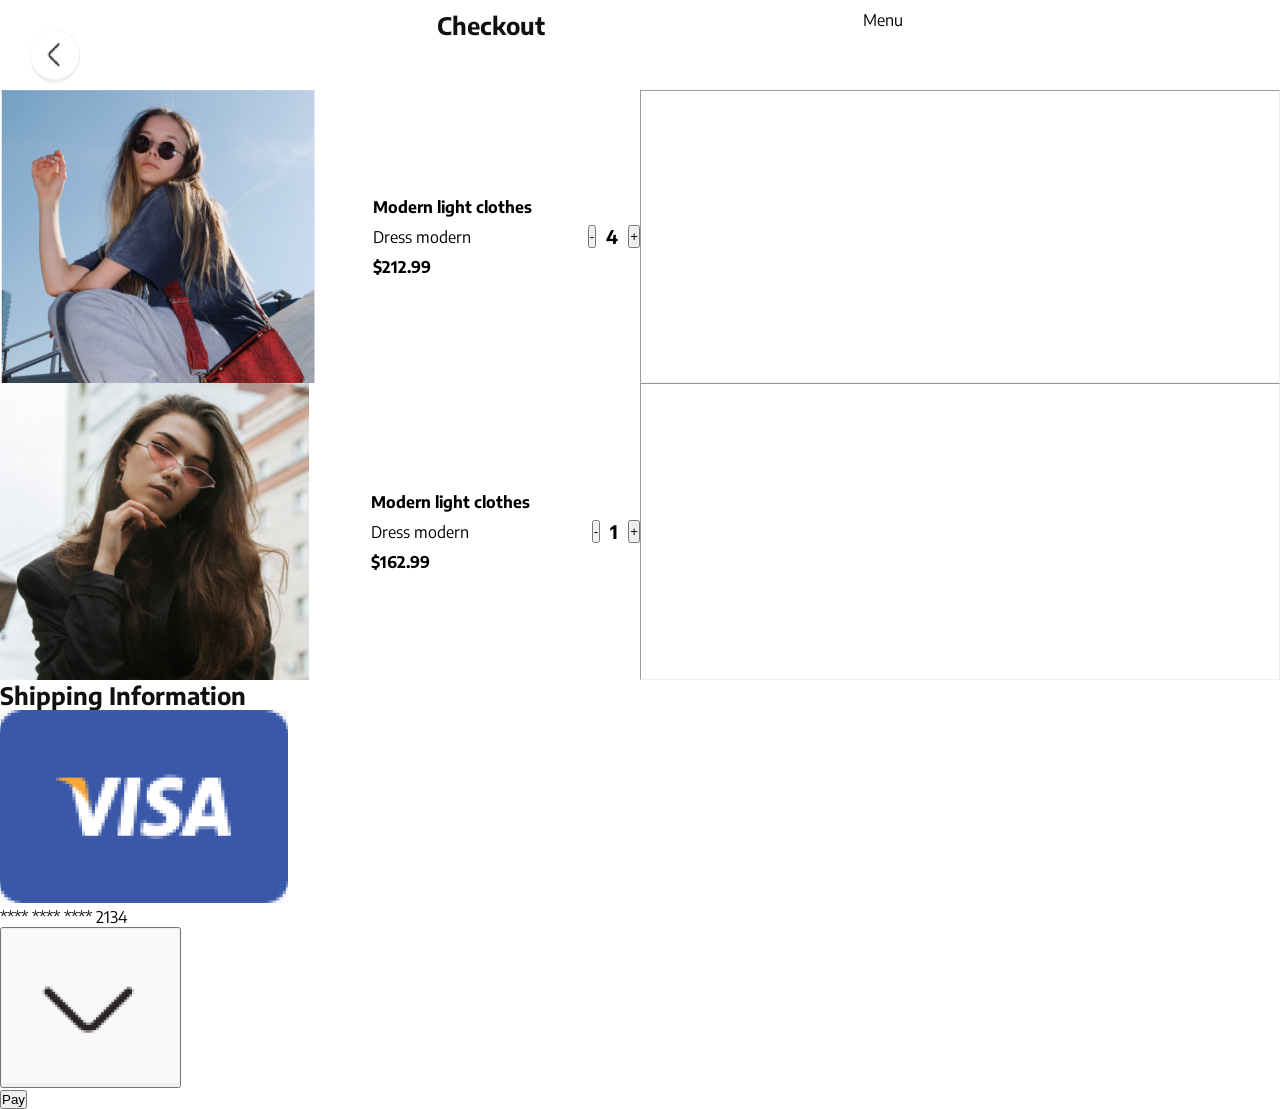
==== views/checkout.html @ dc52470a "feat: :rocket: Se ordena y añaden estilos en checkout" ====
<!DOCTYPE html>
<html lang="en">
<head>
    <meta charset="UTF-8">
    <meta name="viewport" content="width=device-width, initial-scale=1.0">
    <title>Checkout</title>
    <link rel="stylesheet" href="../css/checkout.css">
</head>
<body>
    <header>
        <div><button class="volver" onclick="window.history.back()"><img src="../storage/img/back.png"></button></div>
        <div><h2>Checkout</h2></div>
        <div>Menu</div>
    </header>
    <main>
        <section class="items">
            <article class="item">
                <div class="itemInfo">
                    <img src="../storage/img/imagen1Mini.png">
                </div>
                <div class="itemInfo2">
                    <h4>Modern light clothes</h4>
                    <p>Dress modern</p>
                    <h4>$212.99</h4>
                </div>
                <div class="itemInfo">
                    <button>-</button>
                    <h3>4</h3>
                    <button>+</button>
                </div>
                
            </article>
            <hr>
            
            <article class="item">
                <div class="itemInfo">
                    <img src="../storage/img/imagen2Mini.png">
                </div>
                <div class="itemInfo2">
                    <h4>Modern light clothes</h4>
                    <p>Dress modern</p>
                    <h4>$162.99</h4>
                </div>
                <div class="itemInfo">
                    <button>-</button>
                    <h3>1</h3>
                    <button>+</button>
                </div>
            </article>
            <hr>
            
        </section>
        <section class="tarjeta">
            <h2>Shipping Information</h2>
            <div>
                <img src="../storage/img/visa.png">
            </div>
            <div>
                <p>**** **** **** 2134</p>
            </div>
            <div>
                <button><img src="../storage/img/abajo.png"></button>
            </div>
        </section>
        <section class="total">
            <button class="pay">Pay</button>
        </section>
    </main>
</body>
</html>
---- css/checkout.css ----
@import url(./variables.css);

* {
    margin: 0px;
    padding: 0px;
    box-sizing: border-box;
}

body {
    font-family: var(--font);
    background-color: white;
}

h2 {
    color: var(--color05)
}

header {
    display: grid;
    grid-template-columns: repeat(3, 1fr);
    padding-bottom: 40px;
}

header div {
    display: flex;
    flex-direction: column;
    margin: 10px;
    gap: 10px;
}

.volver {
    position: absolute;
    top: 30px;
    left: 30px;
    color: var(--color05);
    text-decoration: none;
    border: none;
    border-radius: 50%;
    align-items: center;
    cursor: pointer;
}

.volver img {
    width: 50px;
    height: 50px;
    border-radius: 50%;
}

.items {
    display: grid;
    grid-template-columns: repeat(1, 1fr);
}

.item {
    display: flex;
    flex-direction: row;
    gap: 10px;
    justify-content: space-between;
    align-items: center;
}

.itemInfo {
    display: flex;
    flex-direction: row;
    gap: 10px;
}

.itemInfo2 {
    display: flex;
    flex-direction: column;
    gap: 10px;
}

@media (min-width: 761px) {
    .items {
        grid-template-columns: repeat(2, 1fr);
    }

}
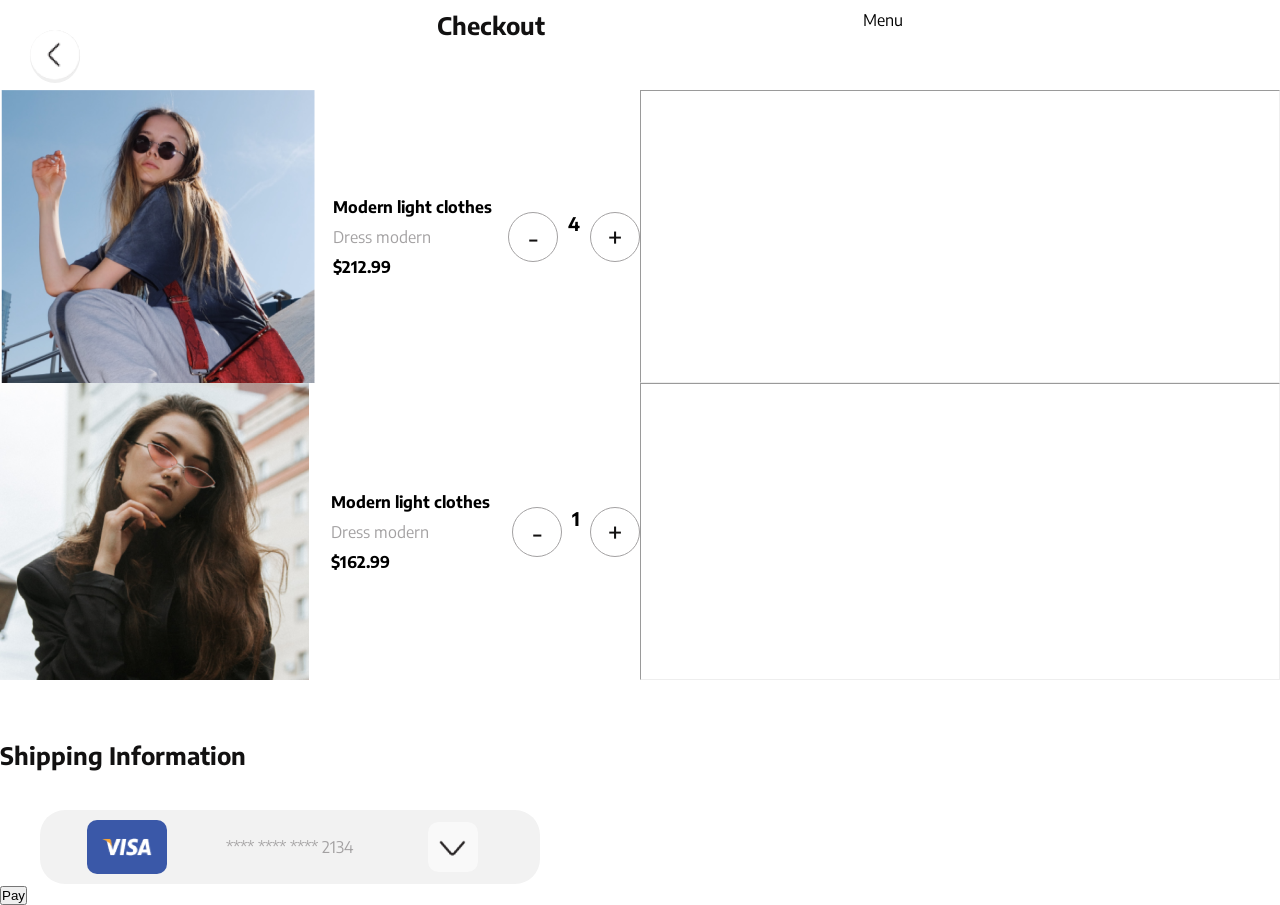
==== commit 0f604d98: "feat: :rocket: Se realizan cambios de estilo y contenido" ====
--- a/views/checkout.html
+++ b/views/checkout.html
@@ -50,9 +50,9 @@
             <hr>
             
         </section>
-        <section class="tarjeta">
-            <h2>Shipping Information</h2>
-            <div>
+        <h2 class="shipping">Shipping Information</h2>
+        <section class="card">
+            <div class="cardImg">
                 <img src="../storage/img/visa.png">
             </div>
             <div>
--- a/css/checkout.css
+++ b/css/checkout.css
@@ -13,6 +13,10 @@
 
 h2 {
     color: var(--color05)
+}
+
+p {
+    color: var(--color03);
 }
 
 header {
@@ -71,9 +75,68 @@
     gap: 10px;
 }
 
+.itemInfo button {
+    width: 50px;
+    height: 50px;
+    font-family: var(--font);
+    font-size: 30px;
+    background-color: white;
+    border: 1px solid;
+    border-color: var(--color03);
+    color: var(--color05);
+    border-radius: 50%;
+    cursor: pointer;
+}
+
+.shipping {
+    padding-top: 60px;
+    padding-bottom: 40px;
+}
+
+.card {
+    display: grid;
+    grid-template-columns: repeat(3, 1fr);
+    gap: 10px;
+    padding: 10px;
+    border-radius: 25px;
+    background-color: var(--color04);
+    margin-left: 40px;
+    margin-right: 40px;
+}
+
+.card div {
+    display: flex;
+    flex-direction: column;
+    gap: 10px;
+    justify-content: center;
+    align-items: center;
+}
+
+.card img {
+    width: 80px;
+    border-radius: 10px;
+}
+
+.card div button {
+    border: none;
+    border-radius: 10px;
+    cursor: pointer;
+    width: 50px;
+    height: 50px;
+
+}
+
+.card div button img {
+    width: 50px;
+    height: 50px;
+}
+
 @media (min-width: 761px) {
     .items {
         grid-template-columns: repeat(2, 1fr);
     }
 
+    .card {
+        width: 500px
+    }
 }
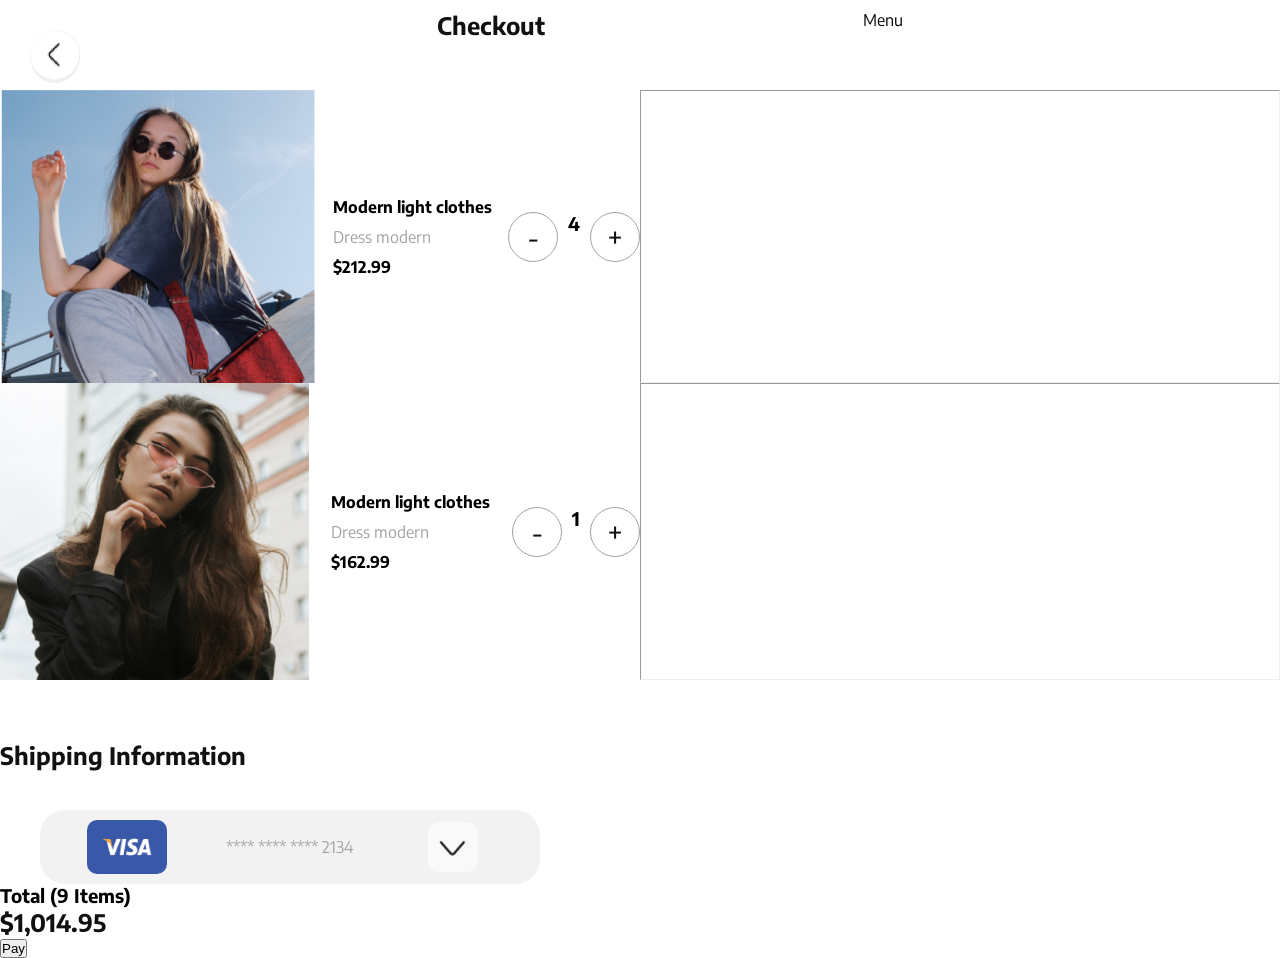
==== commit e0dcbafe: "feat: :rocket: Cambios en contenido" ====
--- a/views/checkout.html
+++ b/views/checkout.html
@@ -63,6 +63,10 @@
             </div>
         </section>
         <section class="total">
+            <div><h3>Total (9 Items)</h3></div>
+            <div><h2>$1,014.95</h2></div>
+
+            <h3></h3>
             <button class="pay">Pay</button>
         </section>
     </main>
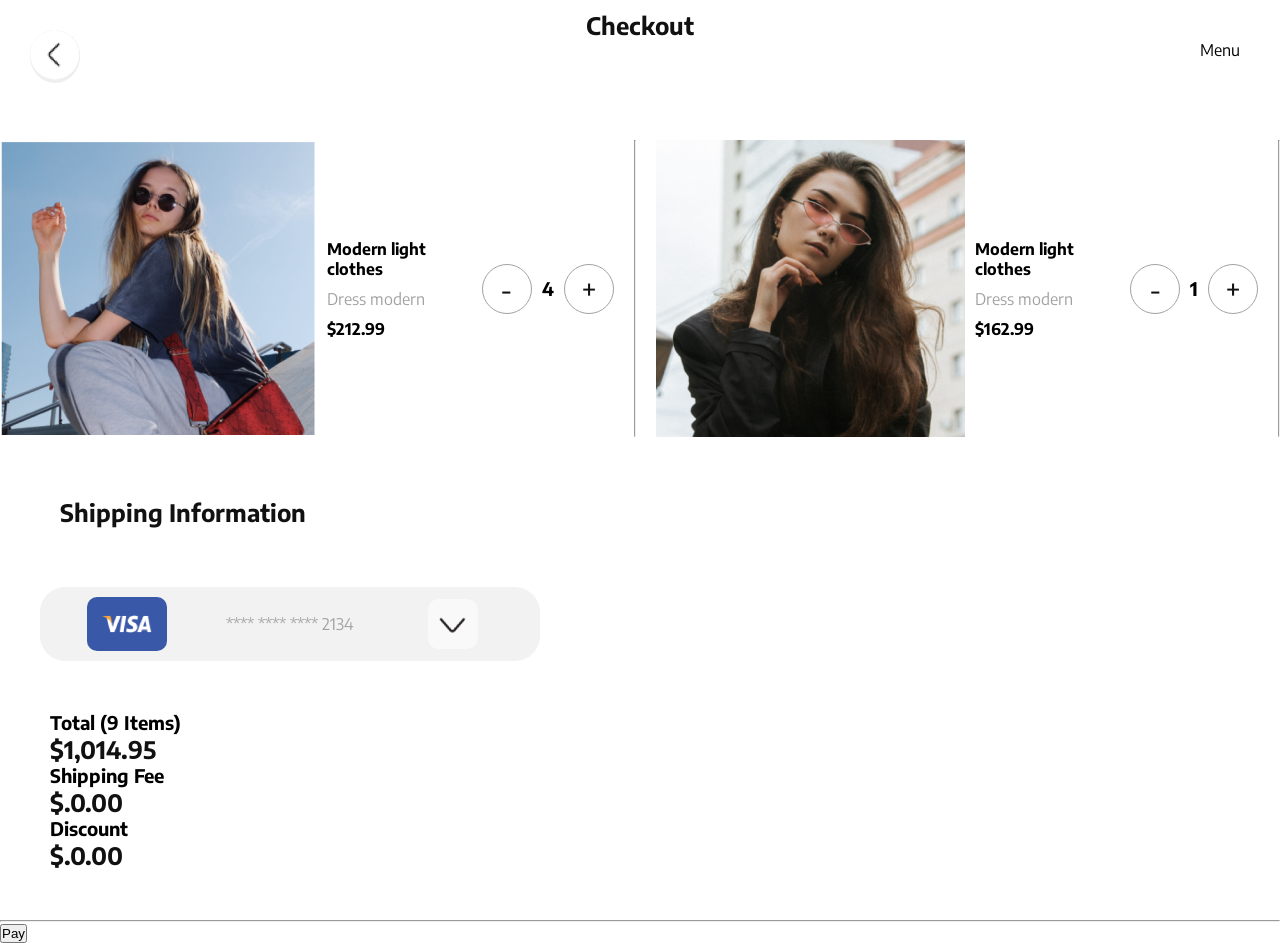
==== commit 5124f9a4: "feat: :sparkles: cambios en estilo y se añade menu inferior" ====
--- a/views/checkout.html
+++ b/views/checkout.html
@@ -10,7 +10,7 @@
     <header>
         <div><button class="volver" onclick="window.history.back()"><img src="../storage/img/back.png"></button></div>
         <div><h2>Checkout</h2></div>
-        <div>Menu</div>
+        <div class="menuHam">Menu</div>
     </header>
     <main>
         <section class="items">
@@ -31,7 +31,6 @@
                 
             </article>
             <hr>
-            
             <article class="item">
                 <div class="itemInfo">
                     <img src="../storage/img/imagen2Mini.png">
@@ -65,10 +64,13 @@
         <section class="total">
             <div><h3>Total (9 Items)</h3></div>
             <div><h2>$1,014.95</h2></div>
-
-            <h3></h3>
-            <button class="pay">Pay</button>
+            <div><h3>Shipping Fee</h3></div>
+            <div><h2>$.0.00</h2></div>
+            <div><h3>Discount</h3></div>
+            <div><h2>$.0.00</h2></div>
         </section>
+        <hr>
+        <button class="pay">Pay</button>
     </main>
 </body>
 </html>
--- a/css/checkout.css
+++ b/css/checkout.css
@@ -30,6 +30,12 @@
     flex-direction: column;
     margin: 10px;
     gap: 10px;
+    align-items: center;
+}
+
+.menuHam {
+    align-items: end;
+    padding: 30px;
 }
 
 .volver {
@@ -53,6 +59,7 @@
 .items {
     display: grid;
     grid-template-columns: repeat(1, 1fr);
+    gap: 20px;
 }
 
 .item {
@@ -67,12 +74,16 @@
     display: flex;
     flex-direction: row;
     gap: 10px;
+    justify-content: space-between;
+    align-items: center;
 }
 
 .itemInfo2 {
     display: flex;
     flex-direction: column;
     gap: 10px;
+    justify-content: space-between;
+    align-items: left;
 }
 
 .itemInfo button {
@@ -89,8 +100,7 @@
 }
 
 .shipping {
-    padding-top: 60px;
-    padding-bottom: 40px;
+    padding: 60px;
 }
 
 .card {
@@ -123,7 +133,6 @@
     cursor: pointer;
     width: 50px;
     height: 50px;
-
 }
 
 .card div button img {
@@ -131,12 +140,23 @@
     height: 50px;
 }
 
+.total {
+    padding: 50px;
+}
+
 @media (min-width: 761px) {
     .items {
-        grid-template-columns: repeat(2, 1fr);
+        display: flex;
+    }
+
+    .shipping {
+        text-align: left;
     }
 
     .card {
-        width: 500px
+        width: 500px;
+    }
+    .card div {
+        text-align: center;
     }
 }
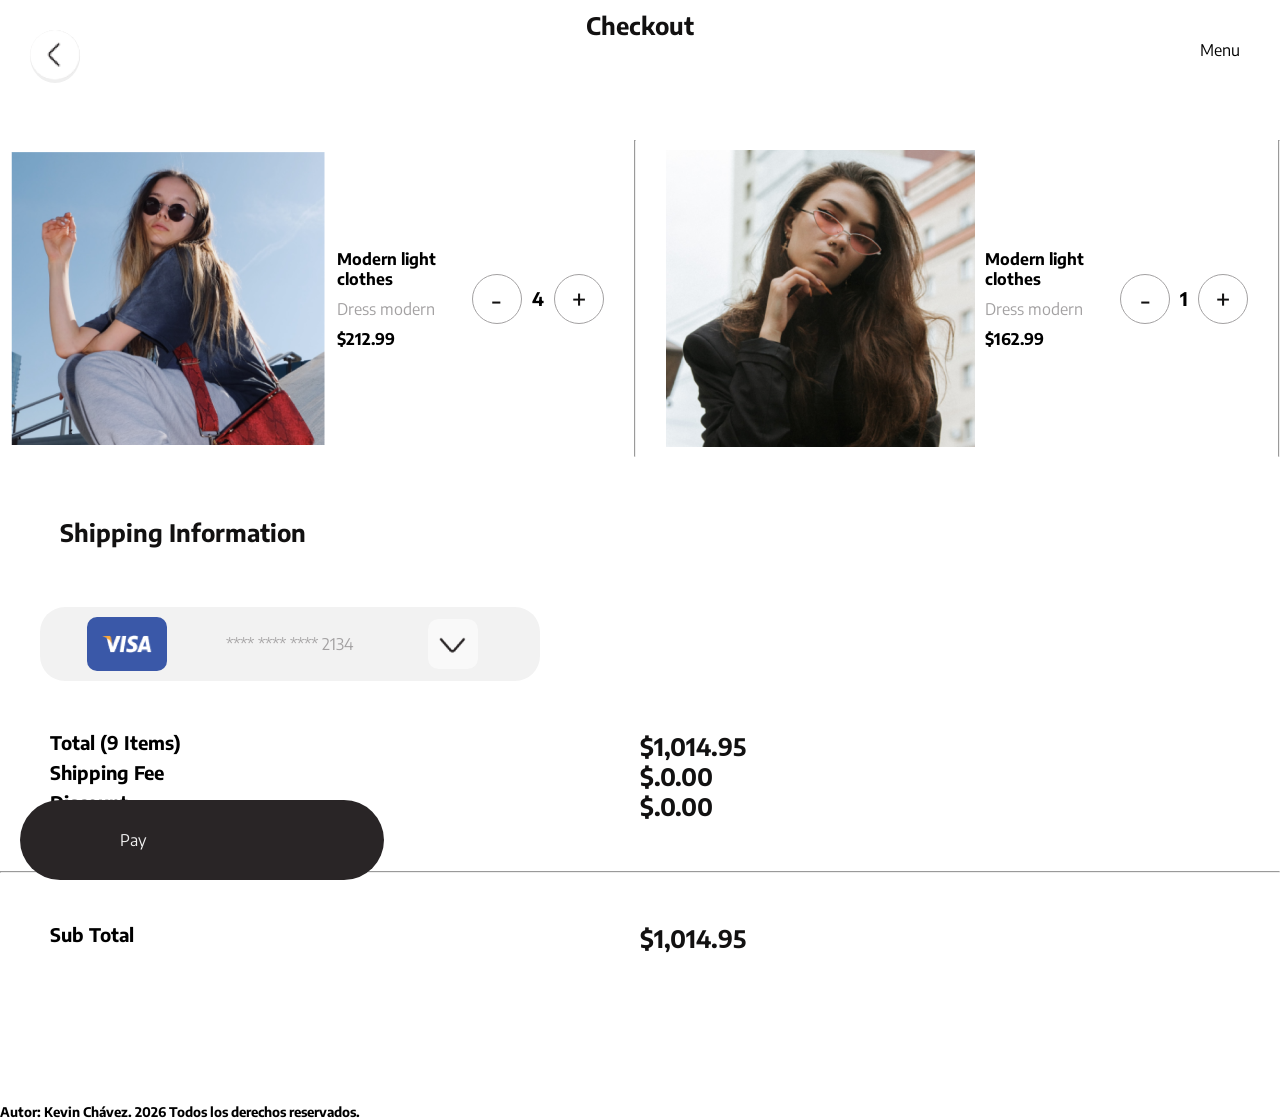
==== commit 54f2b704: "feat: :rocket: Correcciones en estilos" ====
--- a/views/checkout.html
+++ b/views/checkout.html
@@ -70,7 +70,18 @@
             <div><h2>$.0.00</h2></div>
         </section>
         <hr>
-        <button class="pay">Pay</button>
+        <section class="subtotal">
+            <div><h3>Sub Total</h3></div>
+            <div><h2>$1,014.95</h2></div>
+        </section>
+        <nav>
+            <ul class="menu">
+                <li>Pay</li>
+            </ul>
+        </nav>
+        <footer>
+            <h5>Autor: Kevin Chávez. 2026 Todos los derechos reservados.</h5>
+        </footer>
     </main>
 </body>
 </html>
--- a/css/checkout.css
+++ b/css/checkout.css
@@ -68,6 +68,7 @@
     gap: 10px;
     justify-content: space-between;
     align-items: center;
+    padding: 10px;
 }
 
 .itemInfo {
@@ -142,6 +143,59 @@
 
 .total {
     padding: 50px;
+    display: grid;
+    grid-template-columns: repeat(2, 1fr);
+}
+
+.subtotal {
+    padding: 50px;
+    display: grid;
+    grid-template-columns: repeat(2, 1fr);
+}
+
+nav {
+    padding: 20px;
+    position: fixed;
+    bottom: 0;
+    left: 0;
+}
+
+.menu {
+    background-color: var(--color01);
+    border-radius: 50px;
+    display: grid;
+    grid-template-columns: repeat(4, 1fr);
+    gap: 20px;   
+    position:initial;
+    justify-content: center;
+    align-items: center;
+    place-items: center;
+    padding: 30px;
+    padding-left: 100px;
+    padding-right: 100px;
+}
+
+.menu li {
+    display: flex;
+    flex: 1;
+    cursor: pointer;
+    color: var(--color04);
+    justify-content: center;
+    text-align: center;
+}
+
+.menu li img {
+    width: 85px;
+    border-radius: 50px;
+    display: flex;
+    flex-direction: column;
+    align-items: center;
+    justify-content: center;
+    text-decoration: none;
+}
+
+footer {
+    padding-top: 100px;
 }
 
 @media (min-width: 761px) {
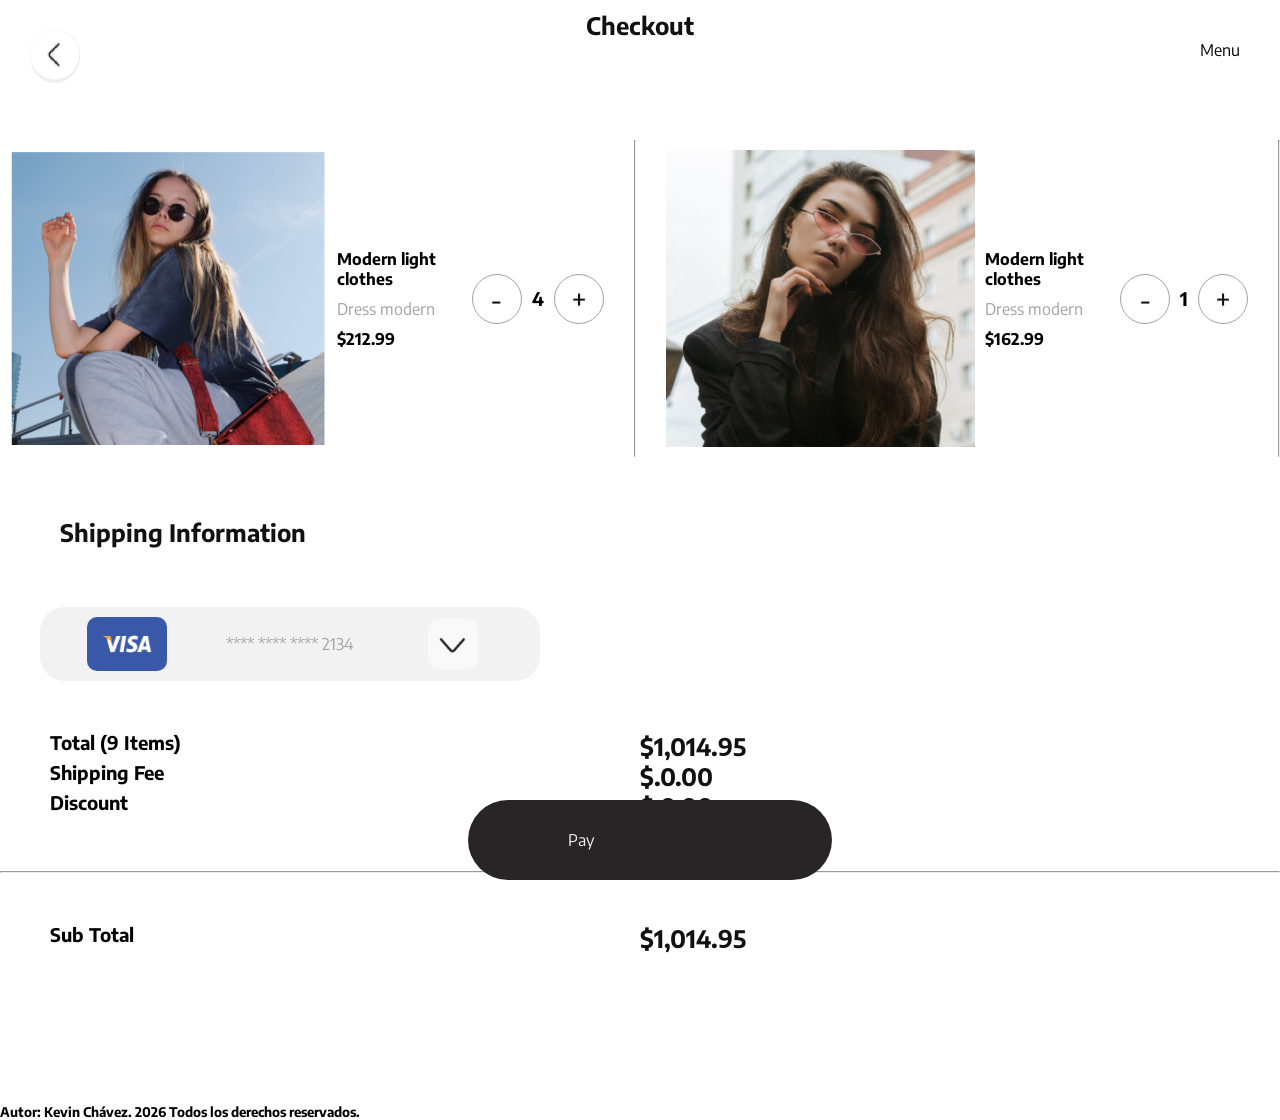
==== commit cac8ed12: "style: :lipstick: Cambio en menu flotante" ====
--- a/views/checkout.html
+++ b/views/checkout.html
@@ -74,11 +74,13 @@
             <div><h3>Sub Total</h3></div>
             <div><h2>$1,014.95</h2></div>
         </section>
-        <nav>
-            <ul class="menu">
-                <li>Pay</li>
-            </ul>
-        </nav>
+        <div class="contenedorMenu">
+            <nav>
+                <ul class="menu">
+                    <li>Pay</li>
+                </ul>
+            </nav>
+        </div>
         <footer>
             <h5>Autor: Kevin Chávez. 2026 Todos los derechos reservados.</h5>
         </footer>
--- a/css/checkout.css
+++ b/css/checkout.css
@@ -153,11 +153,17 @@
     grid-template-columns: repeat(2, 1fr);
 }
 
+.contenedorMenu {
+    position: fixed;
+    bottom: 0;  
+    display: flex;
+    justify-content: center;
+    transform: translateX(15vw)
+}
+
 nav {
     padding: 20px;
-    position: fixed;
-    bottom: 0;
-    left: 0;
+    
 }
 
 .menu {
@@ -213,4 +219,13 @@
     .card div {
         text-align: center;
     }
+    .contenedorMenu {
+        transform: translateX(25vw)
+    }
+}
+
+@media (min-width: 991px) {
+    .contenedorMenu {
+        transform: translateX(35vw)
+    }
 }
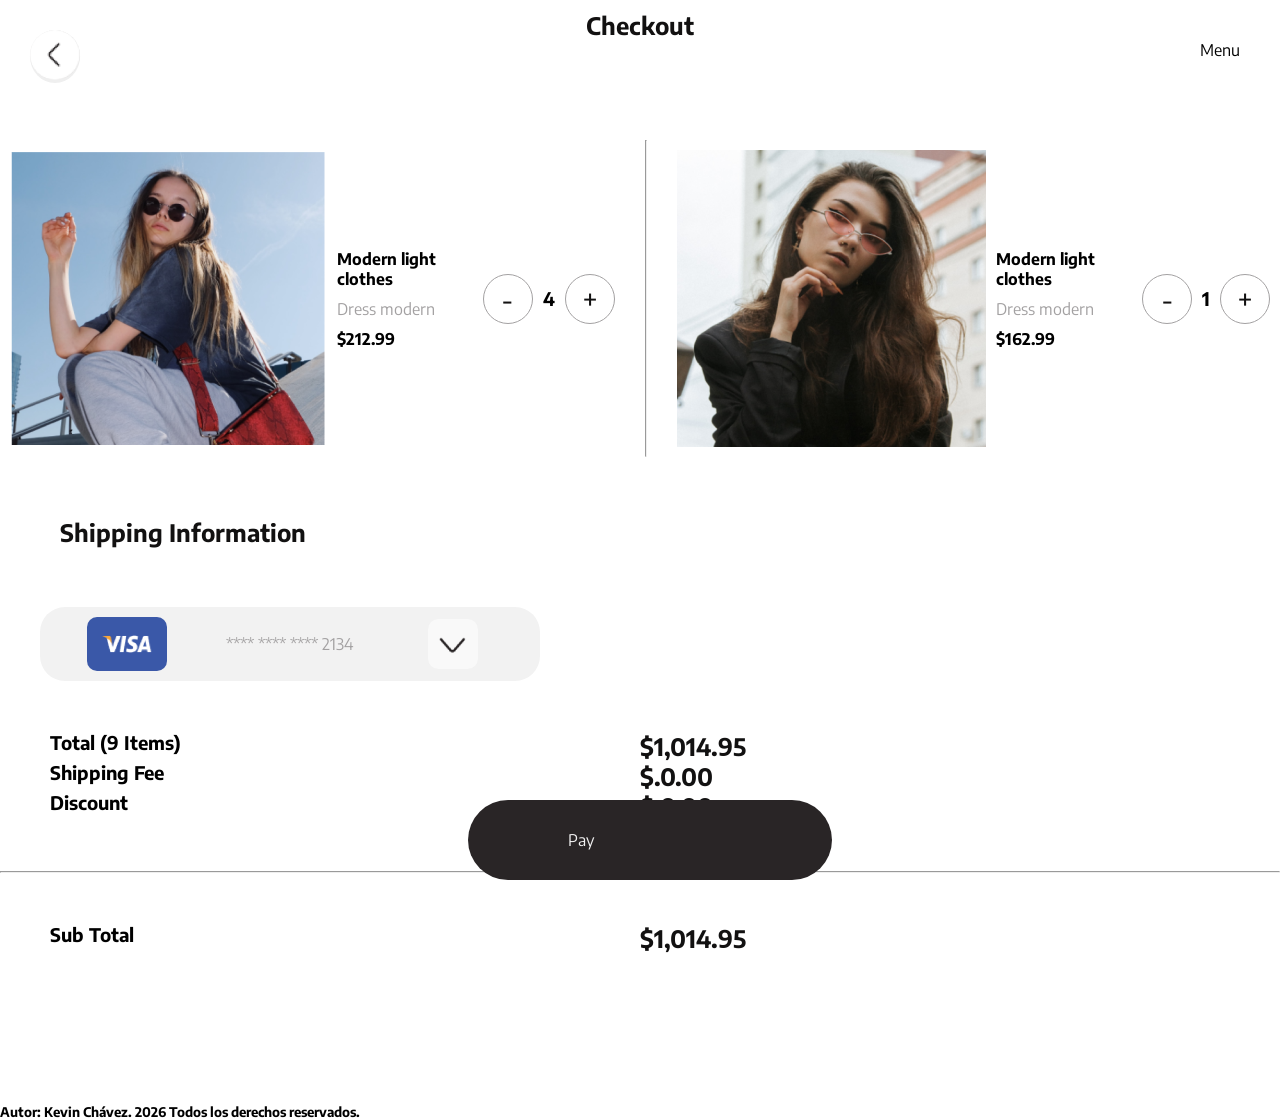
==== commit c16a9d7d: "style: :lipstick: Cambios y mejoras en estilos" ====
--- a/views/checkout.html
+++ b/views/checkout.html
@@ -46,7 +46,6 @@
                     <button>+</button>
                 </div>
             </article>
-            <hr>
             
         </section>
         <h2 class="shipping">Shipping Information</h2>
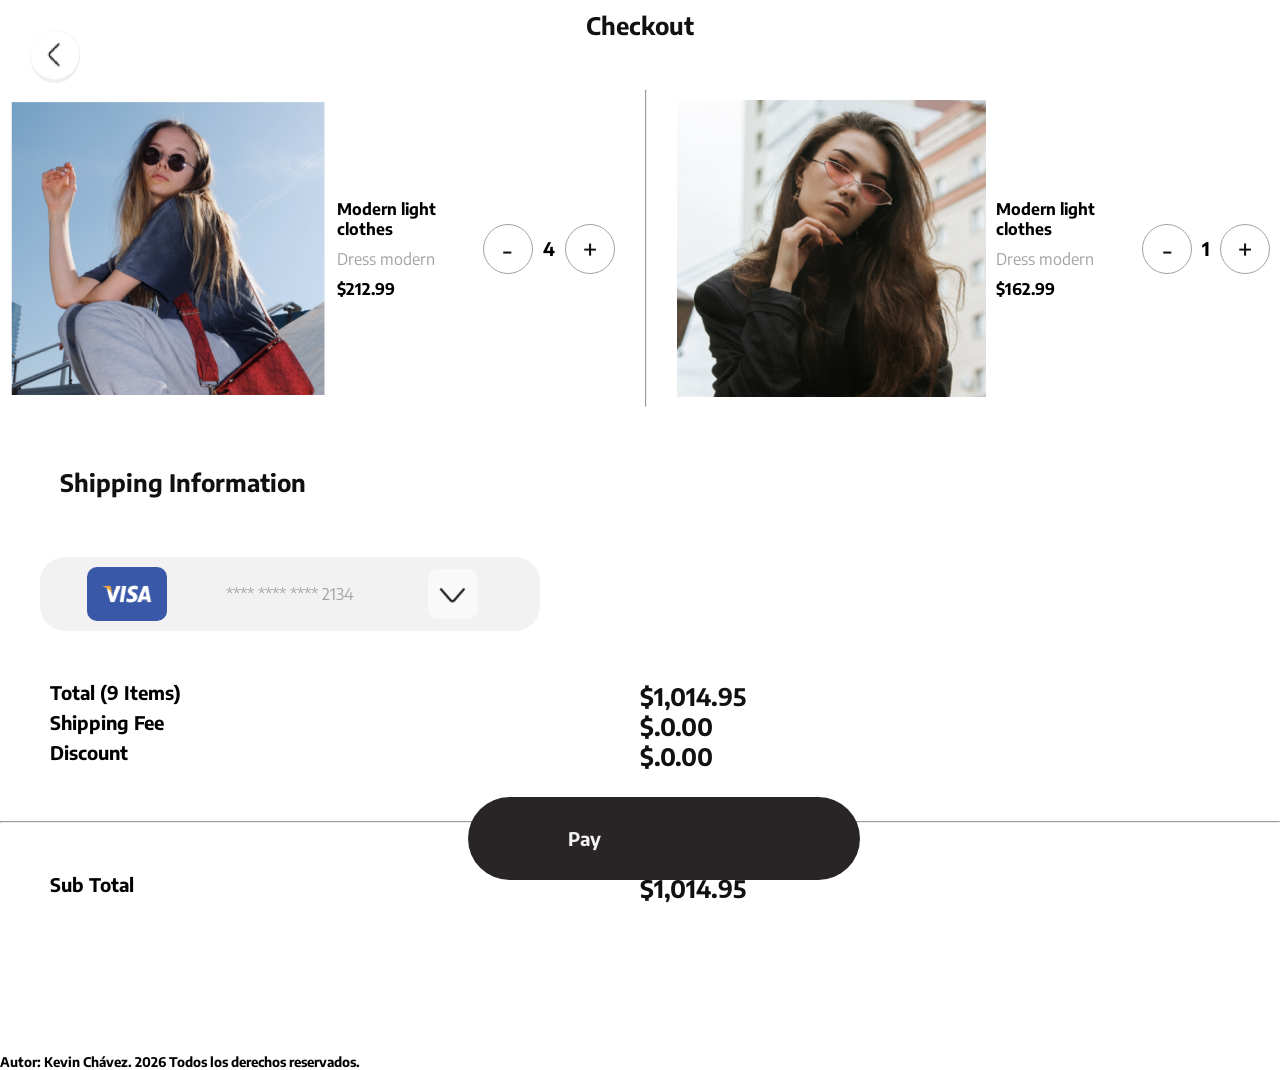
==== commit aaf0b48e: "fix: :bug: Correciones en style y responsive" ====
--- a/views/checkout.html
+++ b/views/checkout.html
@@ -10,7 +10,6 @@
     <header>
         <div><button class="volver" onclick="window.history.back()"><img src="../storage/img/back.png"></button></div>
         <div><h2>Checkout</h2></div>
-        <div class="menuHam">Menu</div>
     </header>
     <main>
         <section class="items">
@@ -76,7 +75,7 @@
         <div class="contenedorMenu">
             <nav>
                 <ul class="menu">
-                    <li>Pay</li>
+                    <li><h3>Pay</h3></li>
                 </ul>
             </nav>
         </div>
